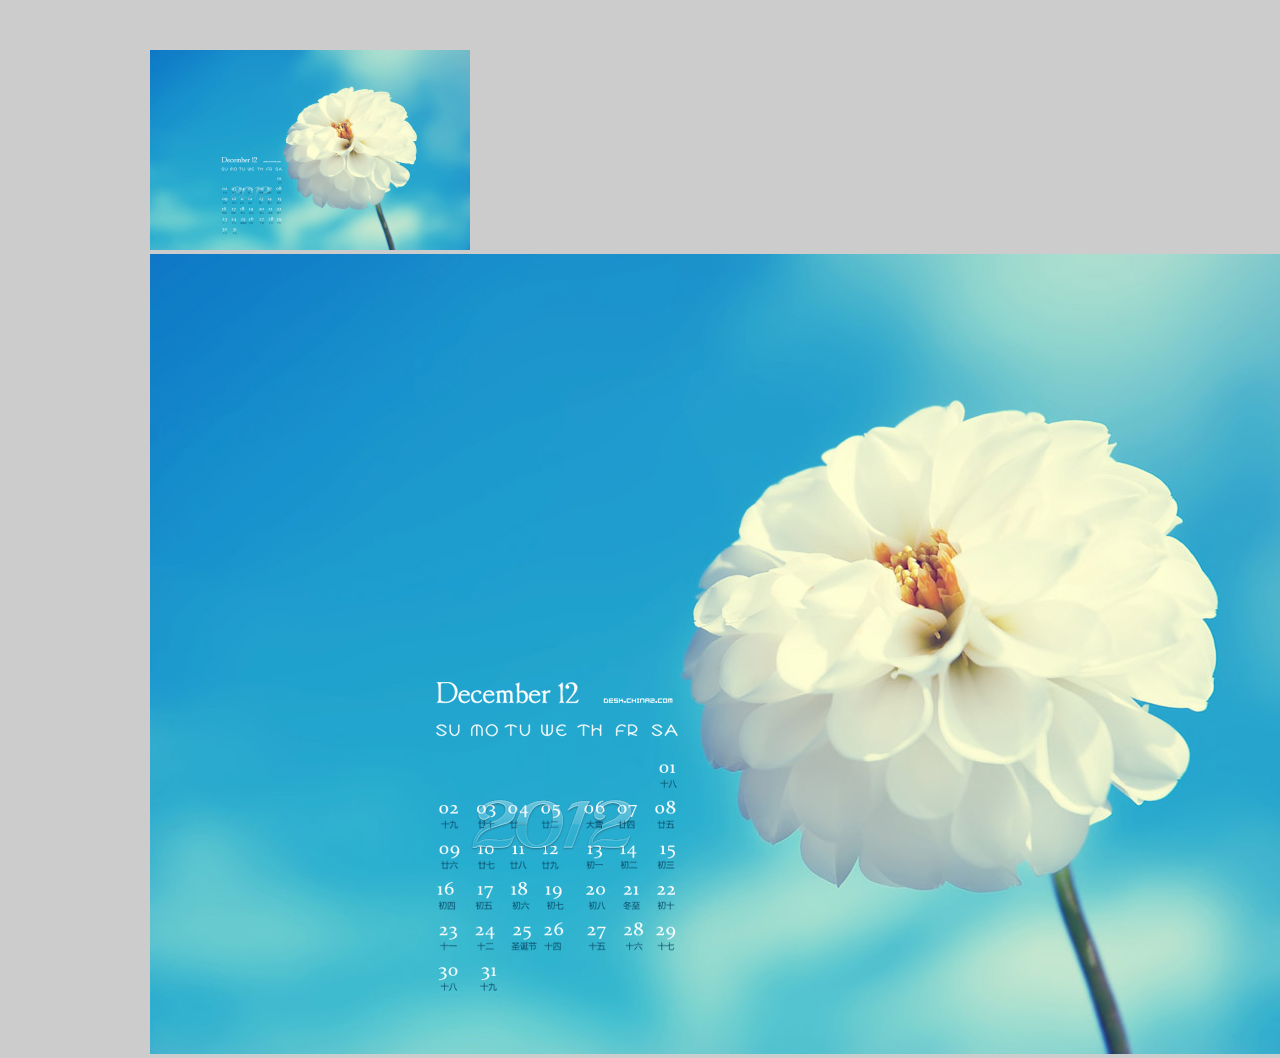
==== index-jquery.html @ 521604c6 "放大镜" ====
<!DOCTYPE html>
<html lang="en">
<head>
	<meta charset="UTF-8">
	<title>Document</title>
	<link rel="stylesheet" type="text/css" href="css/magnifying.css">
</head>
<body>
	<div id="main">
		<div id="div1">
			<span id="ospan"></span>
			<img width="320" height="200" alt="加载中..." src="image/img.jpg" />
		</div>
		<div id="div2">
			<img id="max_img" alt="加载中..." src="image/img.jpg" />
		</div>
	</div>
	<script src="js/jquery-1.8.3.min.js"></script>
	<script src="js/magnifying.js"></script>
</body>
</html>
---- css/magnifying.css ----
html,body{padding:0;margin:0;height: 100%;width:100%;}
body{background:#ccc;padding-top:50px;}
#main{position:relative;width:980px;margin:0 auto;}
#magSmallImgDiv , #magBigImgDiv{overflow:hidden; position:absolute;}
#magSmallImgDiv{left:0;top:0px;width:320px;height:200px;}
#magBigImgDiv{left:320px;top:0px;display:none;width:440px;height:340px;}
#mag_max_img{position:absolute;left:0;top:0;}
#mag_small_img{width: 320px;height:200px;}
#magOspan{background:#fff;filter:alpha(opacity=30);opacity:0.3;position:absolute;top:0;left:0;z-index:9999;width:100px;height:100px;display:none;}
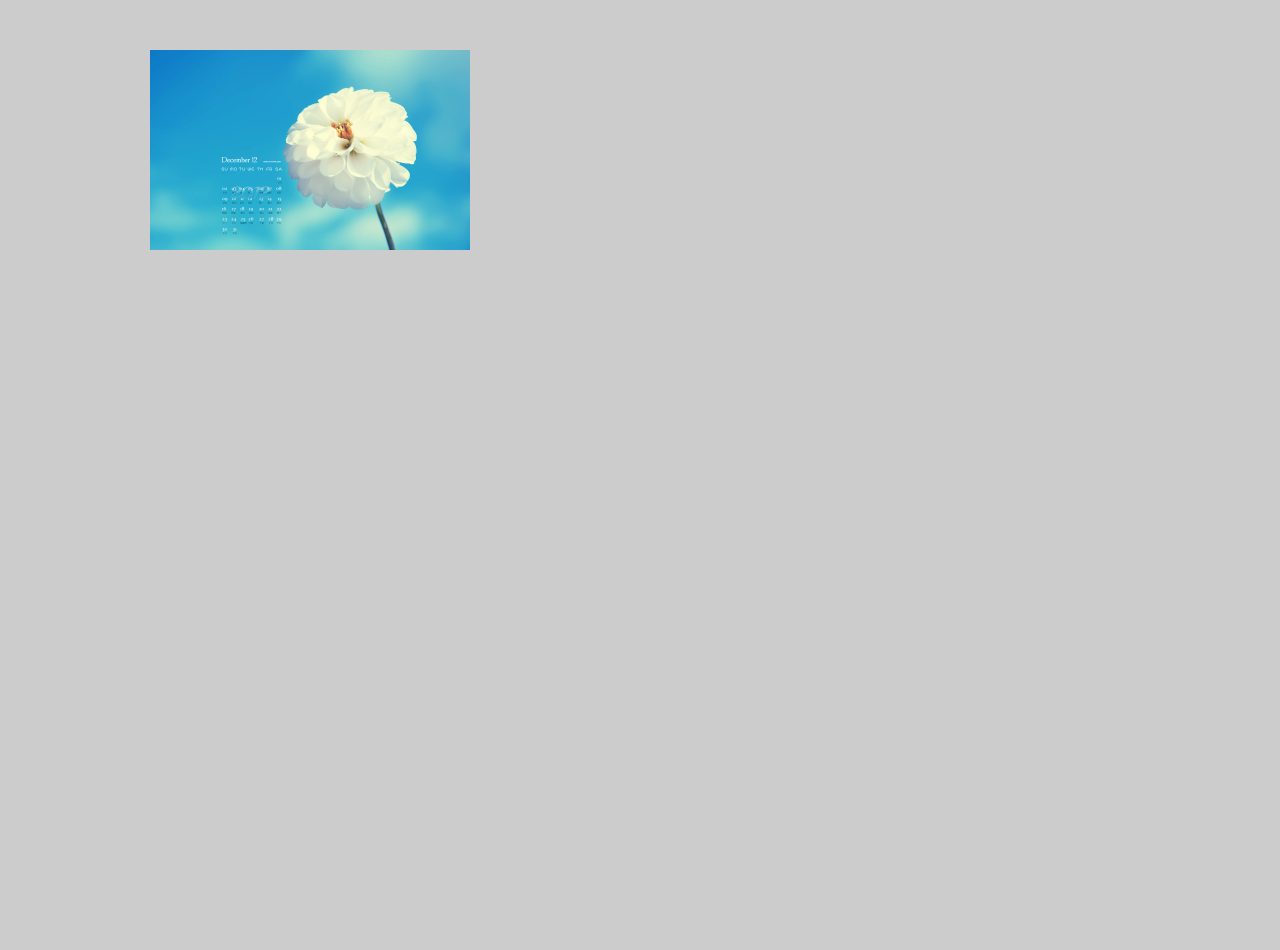
==== commit b6035d1e: "分离 demo样式" ====
--- a/index-jquery.html
+++ b/index-jquery.html
@@ -3,7 +3,16 @@
 <head>
 	<meta charset="UTF-8">
 	<title>Document</title>
-	<link rel="stylesheet" type="text/css" href="css/magnifying.css">
+	<style type="text/css">
+		html,body{padding:0;margin:0;height: 100%;width:100%;}
+		body{background:#ccc;padding-top:50px;}
+		#main{position:relative;width:980px;margin:0 auto;}
+		#div1 , #div2{overflow:hidden; position:absolute;}
+		#div1{left:0;top:0px;width:320px;height:200px;}
+		#div2{left:320px;top:0px;display:none;width:640px;height:400px;}
+		#max_img{position:absolute;left:0;top:0;border:none;}
+		#ospan{background:#fff;opacity:0.3;position:absolute;top:0;left0;z-index:9999;width:100px;height:100px;display:none;}
+	</style>
 </head>
 <body>
 	<div id="main">
@@ -16,6 +25,6 @@
 		</div>
 	</div>
 	<script src="js/jquery-1.8.3.min.js"></script>
-	<script src="js/magnifying.js"></script>
+	<script src="js/magnifying-jquery.js"></script>
 </body>
 </html>